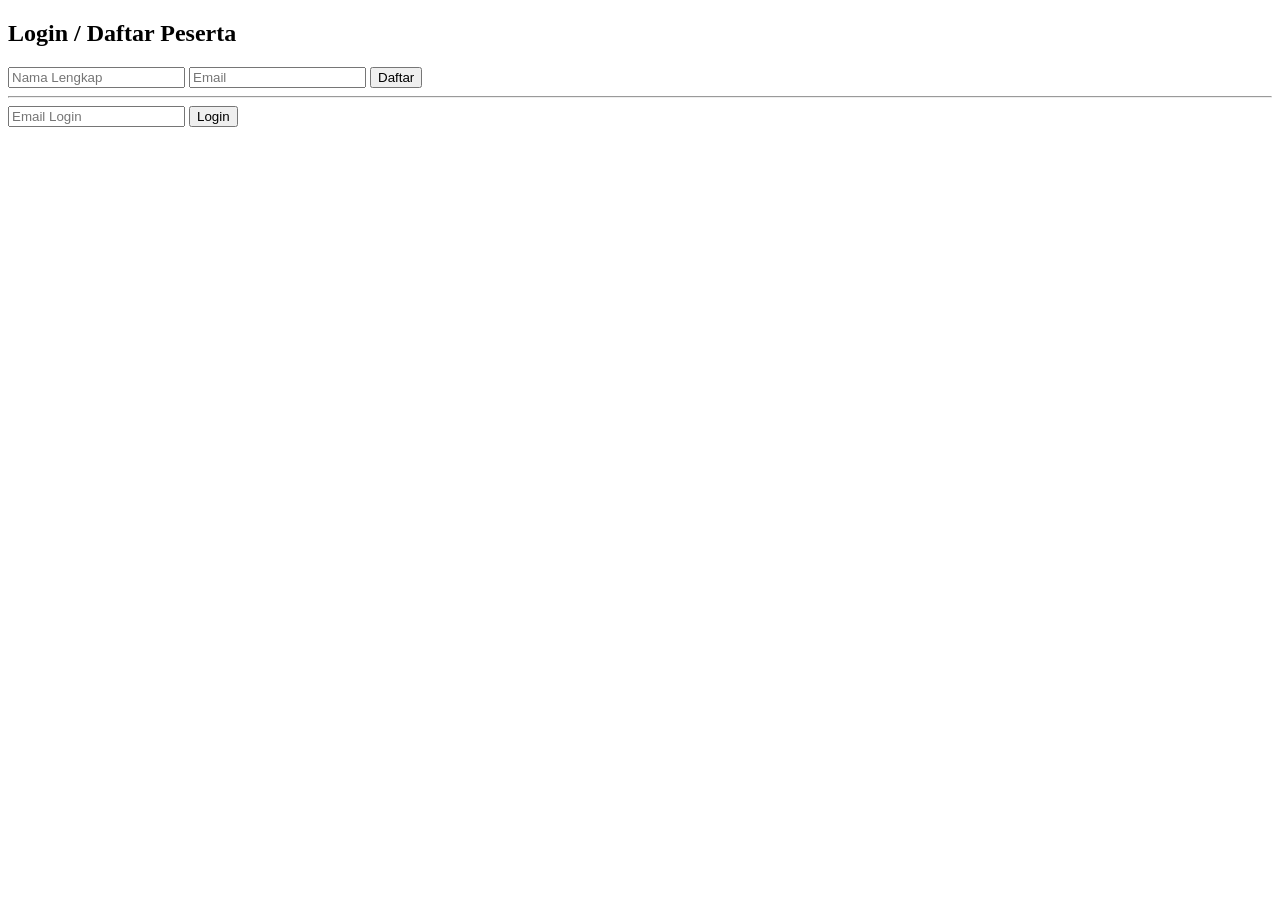
==== index.html @ fa10af9e "Create index.html" ====
<!DOCTYPE html>
<html>
<head>
    <title>Login Peserta - Media BISINDO</title>
    <link rel="stylesheet" href="style.css">
</head>
<body>
    <div class="container">
        <h2>Login / Daftar Peserta</h2>
        
        <input type="text" id="nama" placeholder="Nama Lengkap">
        <input type="email" id="email" placeholder="Email">
        <button onclick="daftar()">Daftar</button>
        
        <hr>
        
        <input type="email" id="loginEmail" placeholder="Email Login">
        <button onclick="login()">Login</button>
    </div>

<script src="script.js"></script>
</body>
</html>
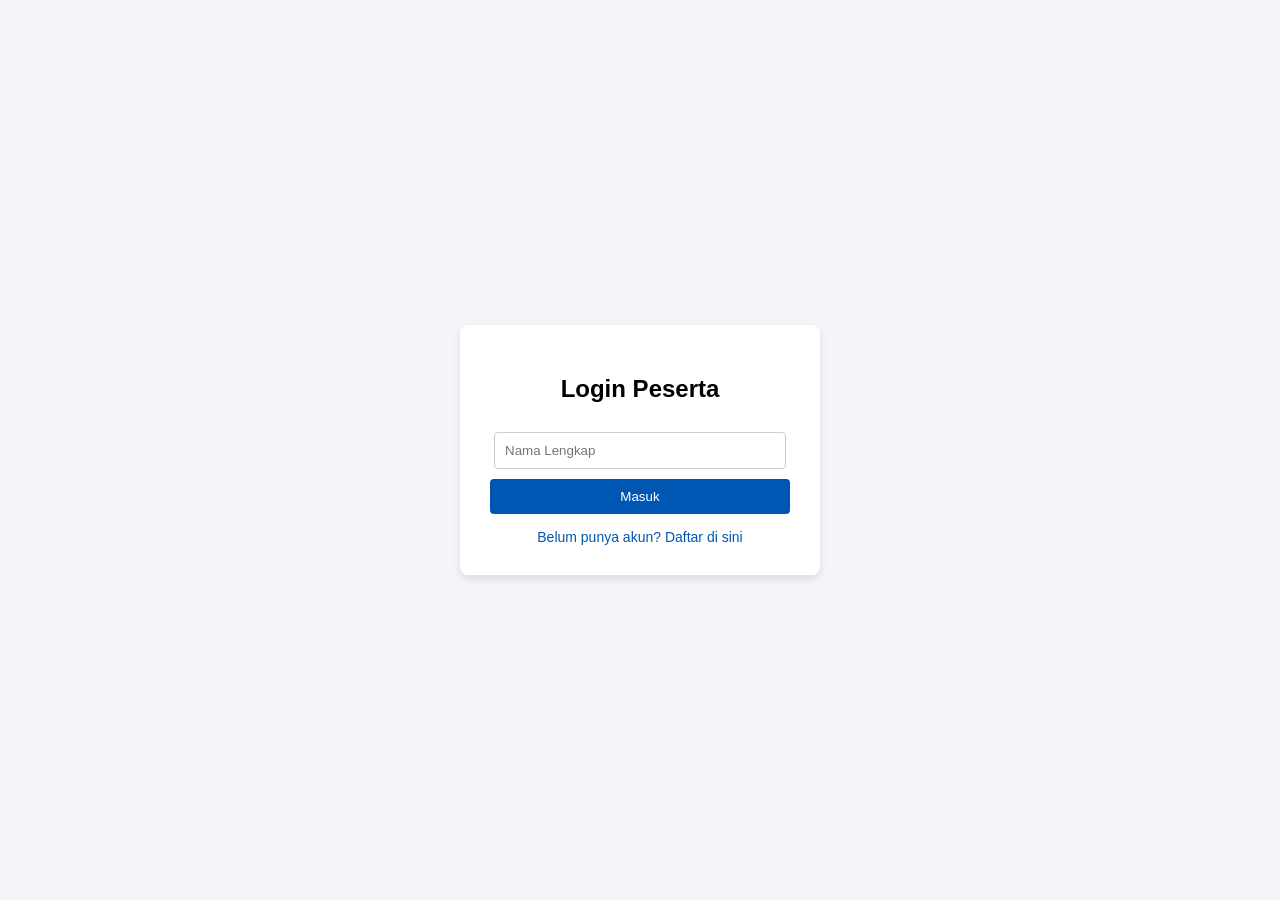
==== commit 8fad46c9: "Create index.html" ====
--- a/index.html
+++ b/index.html
@@ -1,23 +1,80 @@
 <!DOCTYPE html>
-<html>
+<html lang="id">
 <head>
-    <title>Login Peserta - Media BISINDO</title>
-    <link rel="stylesheet" href="style.css">
+    <meta charset="UTF-8">
+    <meta name="viewport" content="width=device-width, initial-scale=1.0">
+    <title>Login - Belajar Bahasa Isyarat</title>
+    <style>
+        body { font-family: Arial, sans-serif; background-color: #f4f4f9; display: flex; justify-content: center; align-items: center; height: 100vh; margin: 0; }
+        .container { background: white; padding: 30px; border-radius: 8px; box-shadow: 0 4px 8px rgba(0,0,0,0.1); width: 300px; text-align: center; }
+        input { width: 90%; padding: 10px; margin: 10px 0; border: 1px solid #ccc; border-radius: 4px; }
+        button { width: 100%; padding: 10px; background-color: #0056b3; color: white; border: none; border-radius: 4px; cursor: pointer; }
+        button:hover { background-color: #004494; }
+        .toggle-link { color: #0056b3; cursor: pointer; font-size: 14px; margin-top: 15px; display: block; }
+    </style>
 </head>
 <body>
-    <div class="container">
-        <h2>Login / Daftar Peserta</h2>
+
+<div class="container" id="loginBox">
+    <h2>Login Peserta</h2>
+    <input type="text" id="loginName" placeholder="Nama Lengkap">
+    <button onclick="login()">Masuk</button>
+    <span class="toggle-link" onclick="toggleForm()">Belum punya akun? Daftar di sini</span>
+</div>
+
+<div class="container" id="registerBox" style="display:none;">
+    <h2>Daftar Peserta Baru</h2>
+    <input type="text" id="regName" placeholder="Nama Lengkap">
+    <input type="text" id="regAsal" placeholder="Asal Instansi/Kota (Misal: Cianjur)">
+    <button onclick="register()">Daftar</button>
+    <span class="toggle-link" onclick="toggleForm()">Sudah punya akun? Login di sini</span>
+</div>
+
+<script>
+    function toggleForm() {
+        const loginBox = document.getElementById('loginBox');
+        const registerBox = document.getElementById('registerBox');
+        if (loginBox.style.display === 'none') {
+            loginBox.style.display = 'block';
+            registerBox.style.display = 'none';
+        } else {
+            loginBox.style.display = 'none';
+            registerBox.style.display = 'block';
+        }
+    }
+
+    function register() {
+        const name = document.getElementById('regName').value;
+        const asal = document.getElementById('regAsal').value;
+        if (!name || !asal) return alert("Harap isi semua data!");
+
+        let users = JSON.parse(localStorage.getItem('pesertaIsyarat')) || [];
+        users.push({ nama: name, asal: asal, tanggal: new Date().toLocaleDateString('id-ID') });
+        localStorage.setItem('pesertaIsyarat', JSON.stringify(users));
         
-        <input type="text" id="nama" placeholder="Nama Lengkap">
-        <input type="email" id="email" placeholder="Email">
-        <button onclick="daftar()">Daftar</button>
+        alert("Pendaftaran berhasil! Silakan login.");
+        toggleForm();
+    }
+
+    function login() {
+        const name = document.getElementById('loginName').value;
+        let users = JSON.parse(localStorage.getItem('pesertaIsyarat')) || [];
         
-        <hr>
-        
-        <input type="email" id="loginEmail" placeholder="Email Login">
-        <button onclick="login()">Login</button>
-    </div>
+        // Admin bypass
+        if(name === "admin") {
+            window.location.href = "admin.html";
+            return;
+        }
 
-<script src="script.js"></script>
+        const validUser = users.find(u => u.nama.toLowerCase() === name.toLowerCase());
+        if (validUser) {
+            alert("Selamat datang, " + validUser.nama + "!");
+            window.location.href = "menu.html";
+        } else {
+            alert("Nama tidak ditemukan. Silakan daftar terlebih dahulu.");
+        }
+    }
+</script>
+
 </body>
 </html>
